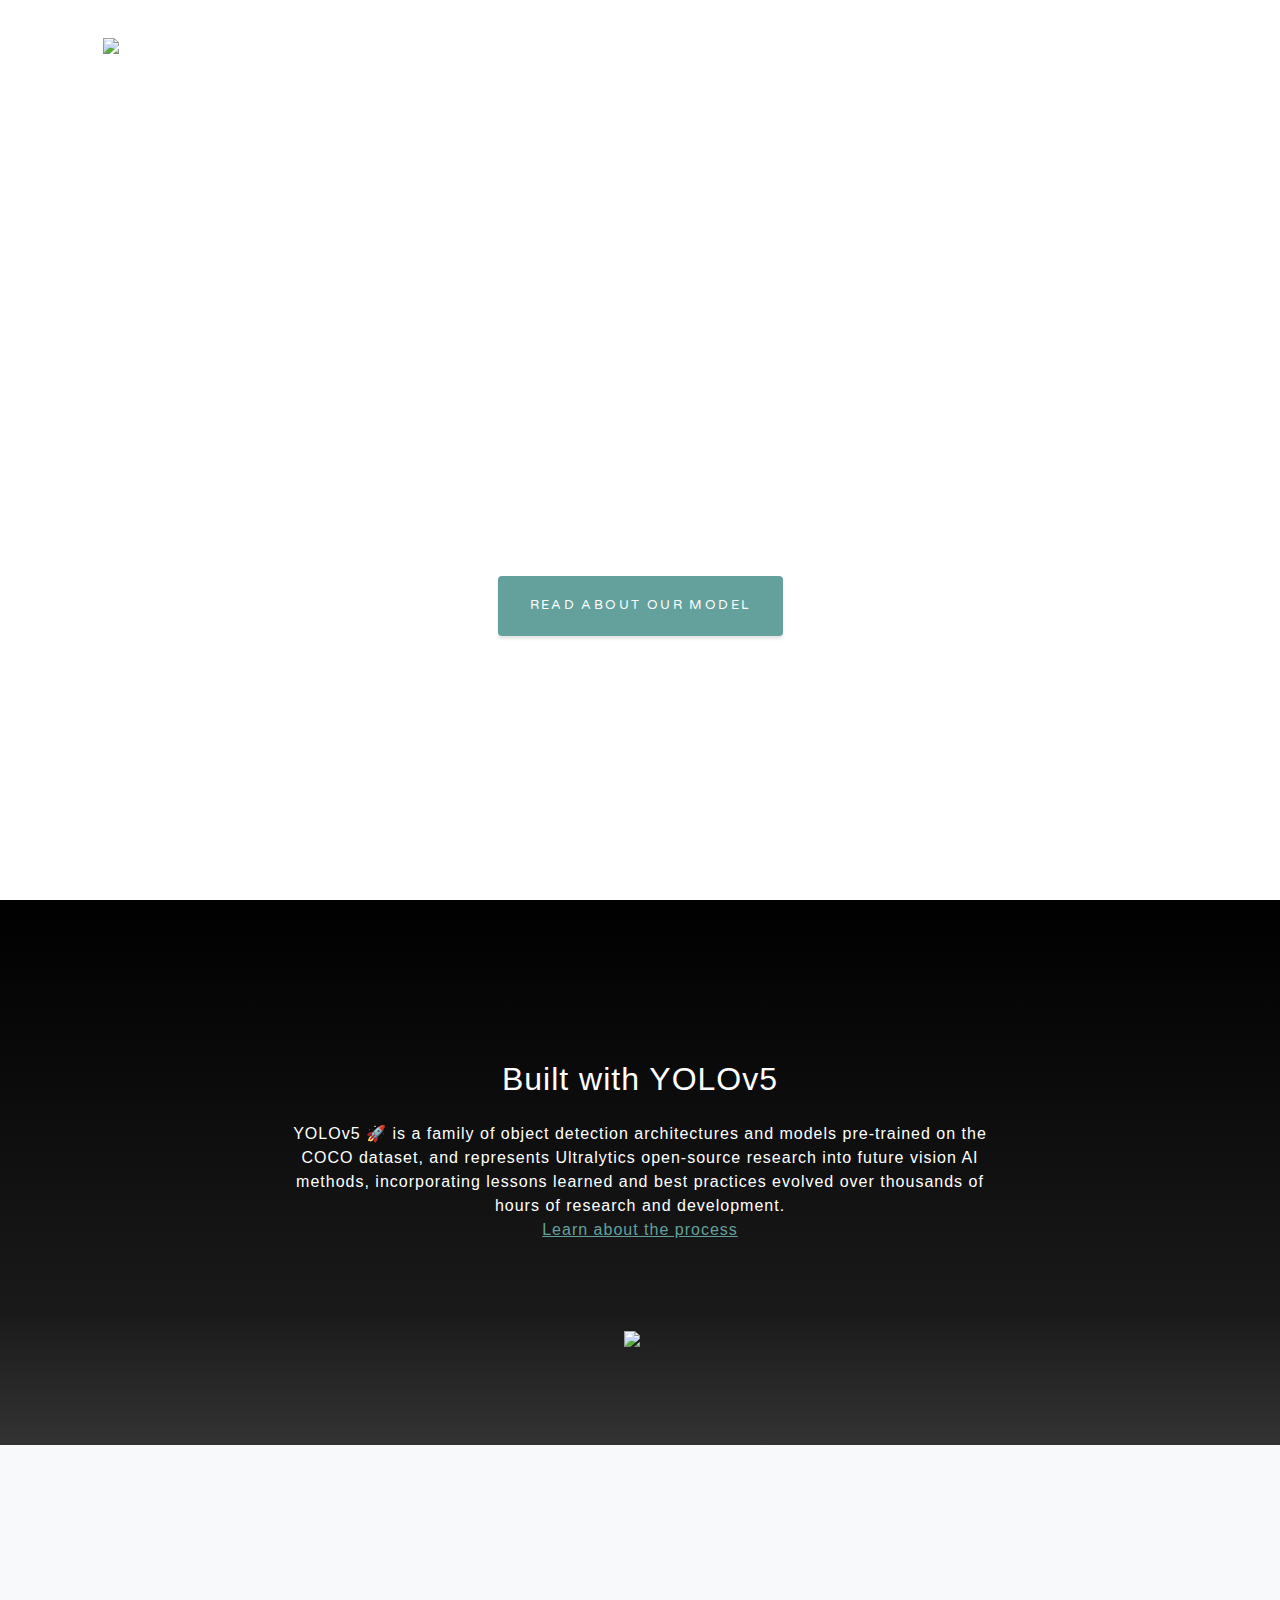
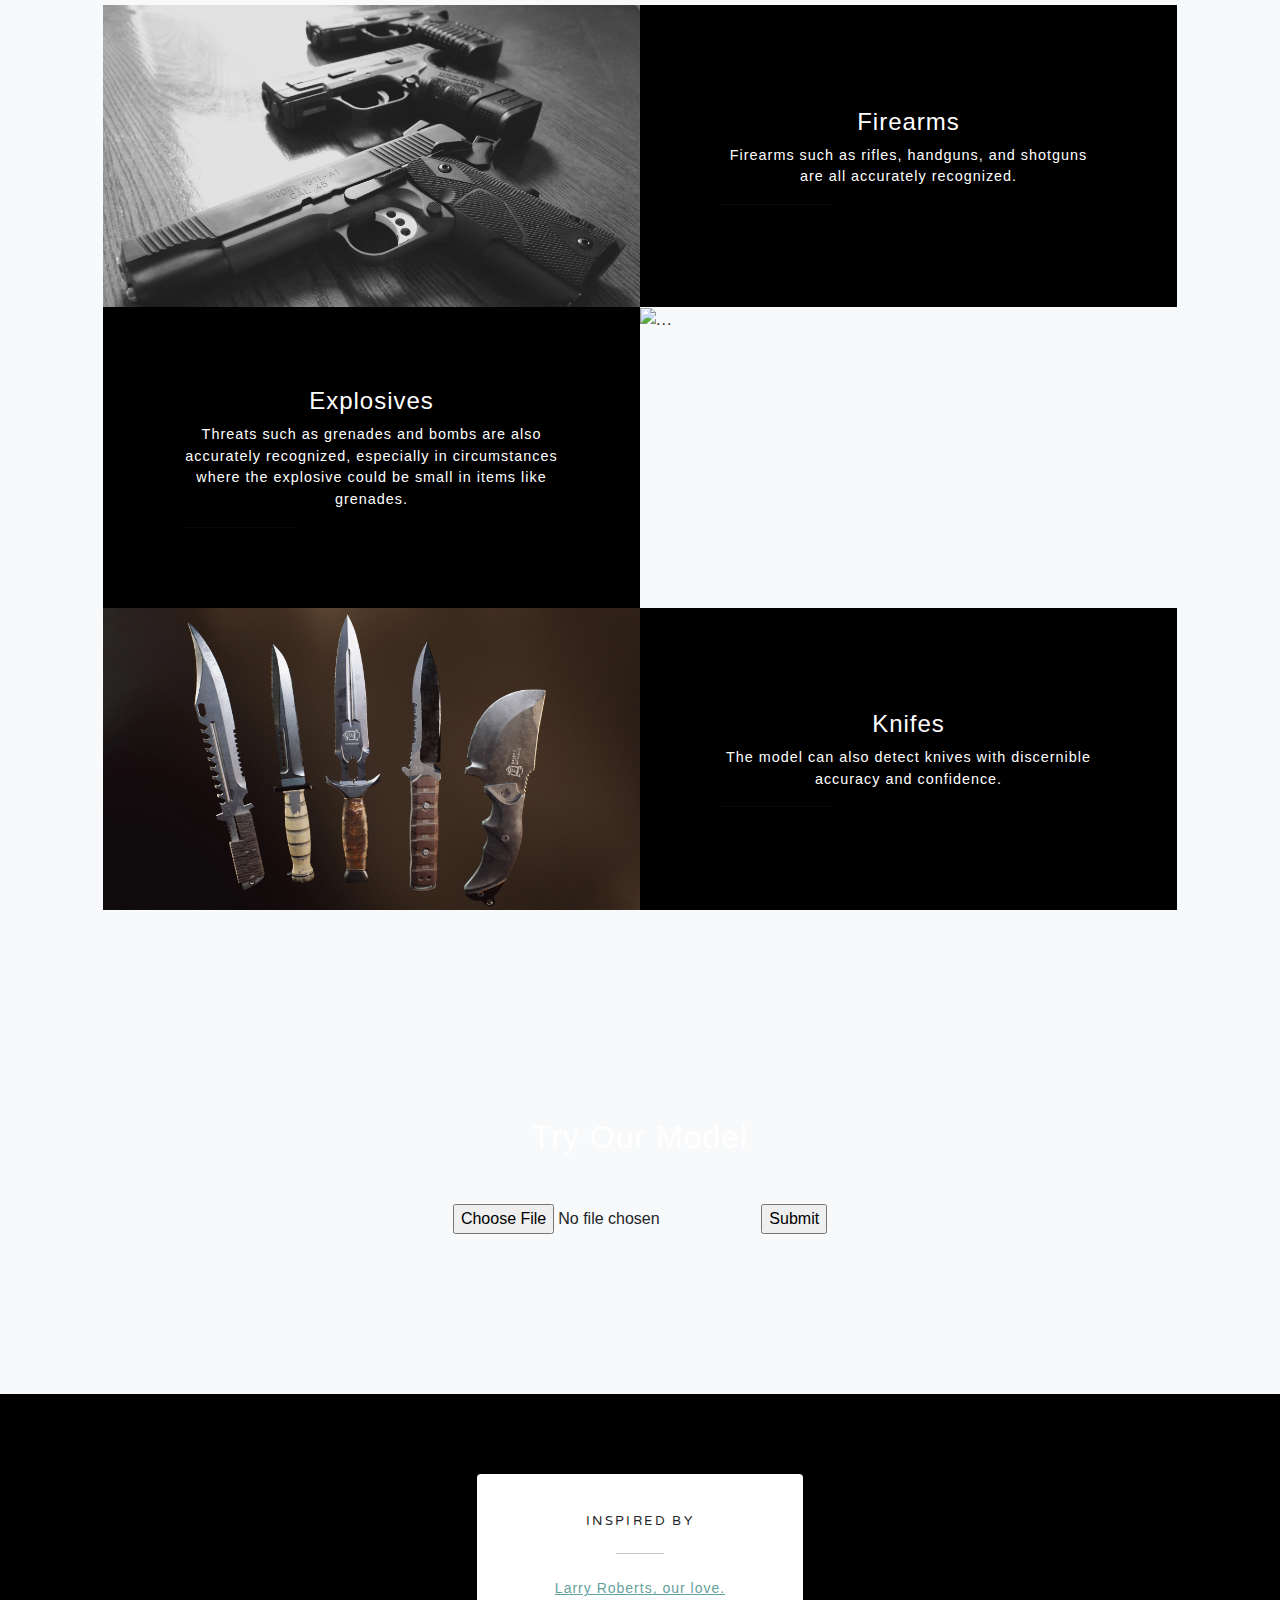
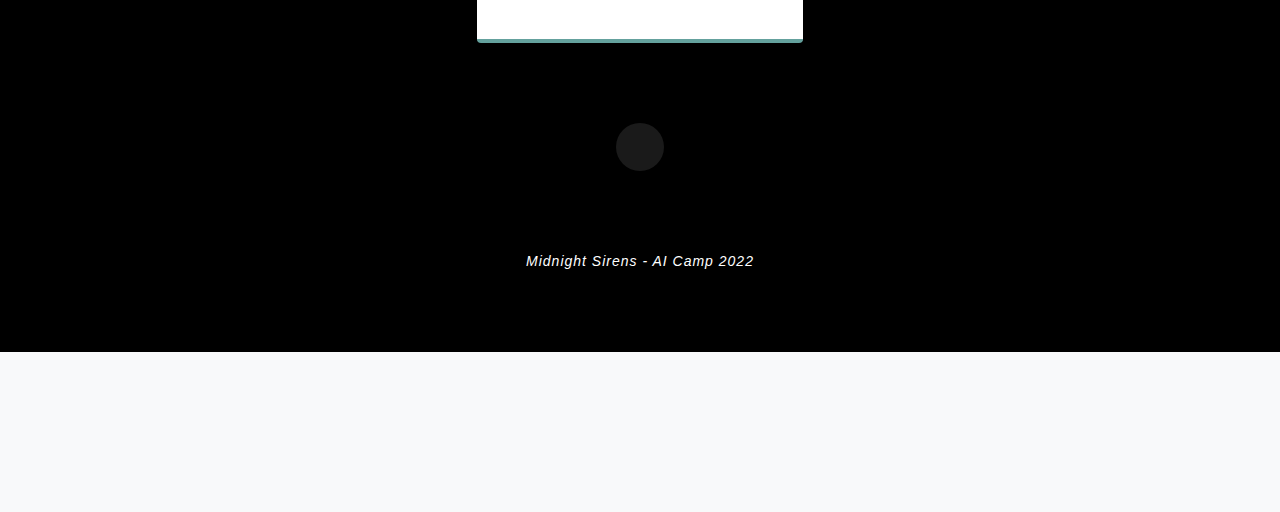
==== Front End Stuff/startbootstrap-grayscale-gh-pages/index.html @ f3cfd8ed "added changes to wesbite" ====
<!DOCTYPE html>
<html lang="en">
    <head>
        <meta charset="utf-8" />
        <meta name="viewport" content="width=device-width, initial-scale=1, shrink-to-fit=no" />
        <meta name="description" content="" />
        <meta name="author" content="" />
        <title>Grayscale - Start Bootstrap Theme</title>
        <link rel="icon" type="image/x-icon" href="assets/ai_camp.ico" />
        <!-- Font Awesome icons (free version)-->
        <script src="https://use.fontawesome.com/releases/v6.1.0/js/all.js" crossorigin="anonymous"></script>
        <!-- Google fonts-->
        <link href="https://fonts.googleapis.com/css?family=Varela+Round" rel="stylesheet" />
        <link href="https://fonts.googleapis.com/css?family=Nunito:200,200i,300,300i,400,400i,600,600i,700,700i,800,800i,900,900i" rel="stylesheet" />
        <!-- Core theme CSS (includes Bootstrap)-->
        <link href="css/styles.css" rel="stylesheet" />
    </head>
    <body id="page-top">
        <!-- Navigation-->
        <nav class="navbar navbar-expand-lg navbar-light fixed-top" id="mainNav">
            <div class="container px-4 px-lg-5">
                <a class="navbar-brand" href="#page-top"><img src="https://static.wixstatic.com/media/12b467_a4ceef0f338c41c7885cb083ea36a00f~mv2_d_1742_1743_s_2.png/v1/fill/w_68,h_68,al_c,q_85,usm_0.66_1.00_0.01,enc_auto/ai%20camp%20logo.png" style = "width:100%"></a>
                <button class="navbar-toggler navbar-toggler-right" type="button" data-bs-toggle="collapse" data-bs-target="#navbarResponsive" aria-controls="navbarResponsive" aria-expanded="false" aria-label="Toggle navigation">
                    Menu
                    <i class="fas fa-bars"></i>
                </button>
                <div class="collapse navbar-collapse" id="navbarResponsive">
                    <ul class="navbar-nav ms-auto">
                        <li class="nav-item"><a class="nav-link" href="#about">About</a></li>
                        <li class="nav-item"><a class="nav-link" href="#projects">Info</a></li>
                        <li class="nav-item"><a class="nav-link" href="#signup">Our Model</a></li>
                    </ul>
                </div>
            </div>
        </nav>
        <!-- Masthead-->
        <header class="masthead" style = "background-image:url(https://cdn1.epicgames.com/ue/product/Screenshot/FullView-1920x1080-25ef72c52c53a90776f76ae627653c32.jpg?resize=1&w=1920)">
            <div class="container px-4 px-lg-5 d-flex h-100 align-items-center justify-content-center">
                <div class="d-flex justify-content-center">
                    <div class="text-center">
                        <h1 class="mx-auto my-0 text-uppercase" style = "color:white">Weapon Detection</h1>
                        <h2 class="text-white-50 mx-auto mt-2 mb-5">Useful AI Model that detects weapons; critical to prevent incidents.</h2>
                      <a class="btn btn-primary" href="#about">Read about our model</a>
                    </div>
                </div>
            </div>
        </header>
        <!-- About-->
        <section class="about-section text-center" id="about">
            <div class="container px-4 px-lg-5">
                <div class="row gx-4 gx-lg-5 justify-content-center">
                    <div class="col-lg-8">
                        <h2 class="text-white mb-4">Built with YOLOv5</h2>
                        <p class="text-white-50">
                            YOLOv5 🚀 is a family of object detection architectures and models pre-trained on the COCO dataset, and represents Ultralytics open-source research into future vision AI methods, incorporating lessons learned and best practices evolved over thousands of hours of research and development. <br>
                          <a href="https://docs.google.com/presentation/d/1TJVjbd0gxJ1XSBDC1HaIfGvIQuUsT5jUoAaQaripfEQ/edit?usp=sharing" target="_blank">Learn about the process</a>
                      </p>
                    </div>
                </div>
                <img class="img-fluid" src="https://cdn-images-1.medium.com/max/1024/1*bSLNlG7crv-p-m4LVYYk3Q.png" style = "width:20%; margin-top:1vh; margin-bottom: 10vh" alt="..." />
<!--               YOLO LOGO IN LINE ABOVE
 -->
              
              
              
              
            </div>
        </section>
        <!-- Projects-->
         <section class="projects-section bg-light" id="projects">
            <div class="container px-4 px-lg-5"> 
                <!-- Featured Project Row-->
                 <div class="row gx-0 mb-4 mb-lg-5 align-items-center">
 <!--                   <div class="col-xl-8 col-lg-7"><img class="img-fluid mb-3 mb-lg-0" src="assets/img/guns.jpg" alt="..." /></div>
                    <div class="col-xl-4 col-lg-5 funkycontainer">
                         <div class="bg-black text-center h-100 project">
                          <div class="featured-text text-center text-lg-left">
                            <h4>Firearms</h4>
                            <p class="text-white-50 mb-0">Firearms such as rifles, handguns, and shotguns are all accurately recognized.</p>
                        </div>
                    </div>
                </div> -->
                <!-- Project One Row-->
                <div class="row gx-0 mb-5 mb-lg-0 justify-content-center">
                    <div class="col-lg-6"><img class="img-fluid" src="assets/img/guns.jpg" alt="..." /></div>
                    <div class="col-lg-6">
                        <div class="bg-black text-center h-100 project">
                            <div class="d-flex h-100">
                                <div class="project-text w-100 my-auto text-center text-lg-left">
                                    <h4 class="text-white">Firearms</h4>
                                    <p class="mb-0 text-white-50">Firearms such as rifles, handguns, and shotguns are all accurately recognized.</p>
                                    <hr class="d-none d-lg-block mb-0 ms-0" />
                                </div>
                            </div>
                        </div>
                    </div>
                </div>
                <div class="row gx-0 justify-content-center">
                    <div class="col-lg-6"><img class="img-fluid" src="https://wallpaperaccess.com/full/3482703.jpg" alt="..." /></div>
                    <div class="col-lg-6 order-lg-first">
                        <div class="bg-black text-center h-100 project">
                            <div class="d-flex h-100">
                                <div class="project-text w-100 my-auto text-center text-lg-right">
                                    <h4 class="text-white">Explosives</h4>
                                    <p class="mb-0 text-white-50">Threats such as grenades and bombs are also accurately recognized, especially in circumstances where the explosive could be small in items like grenades.</p>
                                    <hr class="d-none d-lg-block mb-0 me-0" />
                                </div>
                            </div>
                        </div>
                    </div>
                </div>
                <div class="row gx-0 mb-5 mb-lg-0 justify-content-center">
                    <div class="col-lg-6"><img class="img-fluid" src="assets/img/Knives.jpg" alt="..." /></div>
                    <div class="col-lg-6">
                        <div class="bg-black text-center h-100 project">
                            <div class="d-flex h-100">
                                <div class="project-text w-100 my-auto text-center text-lg-left">
                                    <h4 class="text-white">Knifes</h4>
                                    <p class="mb-0 text-white-50">The model can also detect knives with discernible accuracy and confidence.</p>
                                    <hr class="d-none d-lg-block mb-0 ms-0" />
                                </div>
                            </div>
                        </div>
                    </div>
                <!-- Project Two Row-->
<!--                 <div class="row gx-0 justify-content-center">
                    <div class="col-lg-6"><img class="img-fluid" src="https://wallpaperaccess.com/full/3482703.jpg" alt="..." /></div>
                    <div class="col-lg-6 order-lg-first">
                        <div class="bg-black text-center h-100 project">
                            <div class="d-flex h-100">
                                <div class="project-text w-100 my-auto text-center text-lg-right">
                                    <h4 class="text-white">Explosives</h4>
                                    <p class="mb-0 text-white-50">Threats such as grenades and bombs are also accurately recognized, especially in circumstances where the explosive could be small in items like grenades.</p>
                                    <hr class="d-none d-lg-block mb-0 me-0" />
                                </div>
                            </div>
                        </div>
                    </div>
                </div> -->
            </div>
          </div>
         </div>
        <!-- Try Model-->
        <section class="signup-section" id="signup">
            <div class="container px-4 px-lg-5">
                <div class="row gx-4 gx-lg-5">
                    <div class="col-md-10 col-lg-8 mx-auto text-center">
                        <i class="fa-solid fa-nah fa-2x mb-2 text-white"></i>
                        <h2 class="text-white mb-5">Try Our Model</h2>
                          <form action="/action_page.php" method = post>
                            <input type="file" id="myFile" name="filename">
                            <input type="submit">
                          </form>
                            <!-- Email address input-->
                            <div class="row input-group-newsletter">
                                <div class="col-auto">
                            </div>
                            <!-- Submit success message-->
                            <!---->
                            <!-- This is what your users will see when the form-->
                            <!-- has successfully su<table>
    <tr>
        <th>Header 1</th>
        <th>Header 2</th>
    </tr>
    <tr>
        <td>Cell 1</td>
        <td>Cell 2</td>
    </tr>
    <tr>
        <td>Cell 3</td>
        <td>Cell 4</td>
    </tr>
</table>
bmitted-->
                            <div class="d-none" id="submitSuccessMessage">
                                <div class="text-center mb-3 mt-2 text-white">
                                    <div class="fw-bolder">Form submission successful!</div>
                                    To activate this form, sign up at
                                    <br />
                                    <a href="https://startbootstrap.com/solution/contact-forms">https://startbootstrap.com/solution/contact-forms</a>
                                </div>
                            </div>
                            <!-- Submit error message-->
                            <!---->
                            <!-- This is what your users will see when there is-->
                            <!-- an error submitting the form-->
                            <div class="d-none" id="submitErrorMessage"><div class="text-center text-danger mb-3 mt-2">Error sending message!</div></div>
                        
                    </div>
                </div>
          </div>
        </section>
        <!-- Contact-->
        <section class="contact-section bg-black">
            <div class="container px-4 px-lg-5">
                <div class="row gx-4 gx-lg-5">
                    <div class="col-md-4 mb-3 mb-md-0">
                    </div>
                    <div class="col-md-4 mb-3 mb-md-0">
                        <div class="card py-4 h-100">
                            <div class="card-body text-center">
                                <i class="fas fa-person text-primary mb-2"></i>
                                <h4 class="text-uppercase m-0">Inspired by</h4>
                                <hr class="my-4 mx-auto" />
                              <div class="small text-black-50"><a href="https://en.wikipedia.org/wiki/Lawrence_Roberts_(scientist)">Larry Roberts, our love.</a></div>
                            </div>
                        </div>
                    </div>
                </div>
                <div class="social d-flex justify-content-center">
                    <a class="mx-2" href="https://github.com/Gm4ch/Weapon-detection" target="_blank"><i class="fab fa-github"></i></a>
                </div>
            </div>
        </section>
         
        <!-- Footer-->
<footer class="footer bg-black small text-center text-white-50"><div class="container px-4 px-lg-5"><em>Midnight Sirens - AI Camp 2022</em></div></footer>
          
          
          
        <!-- Bootstrap core JS-->
        <script src="https://cdn.jsdelivr.net/npm/bootstrap@5.1.3/dist/js/bootstrap.bundle.min.js"></script>
        <!-- Core theme JS-->
        <script src="js/scripts.js"></script>
        <!-- * * * * * * * * * * * * * * * * * * * * * * * * * * * * * * * * * * * * * * * *-->
        <!-- * *                               SB Forms JS                               * *-->
        <!-- * * Activate your form at https://startbootstrap.com/solution/contact-forms * *-->
        <!-- * * * * * * * * * * * * * * * * * * * * * * * * * * * * * * * * * * * * * * * *-->
        <script src="https://cdn.startbootstrap.com/sb-forms-latest.js"></script>
    </body>
</html>
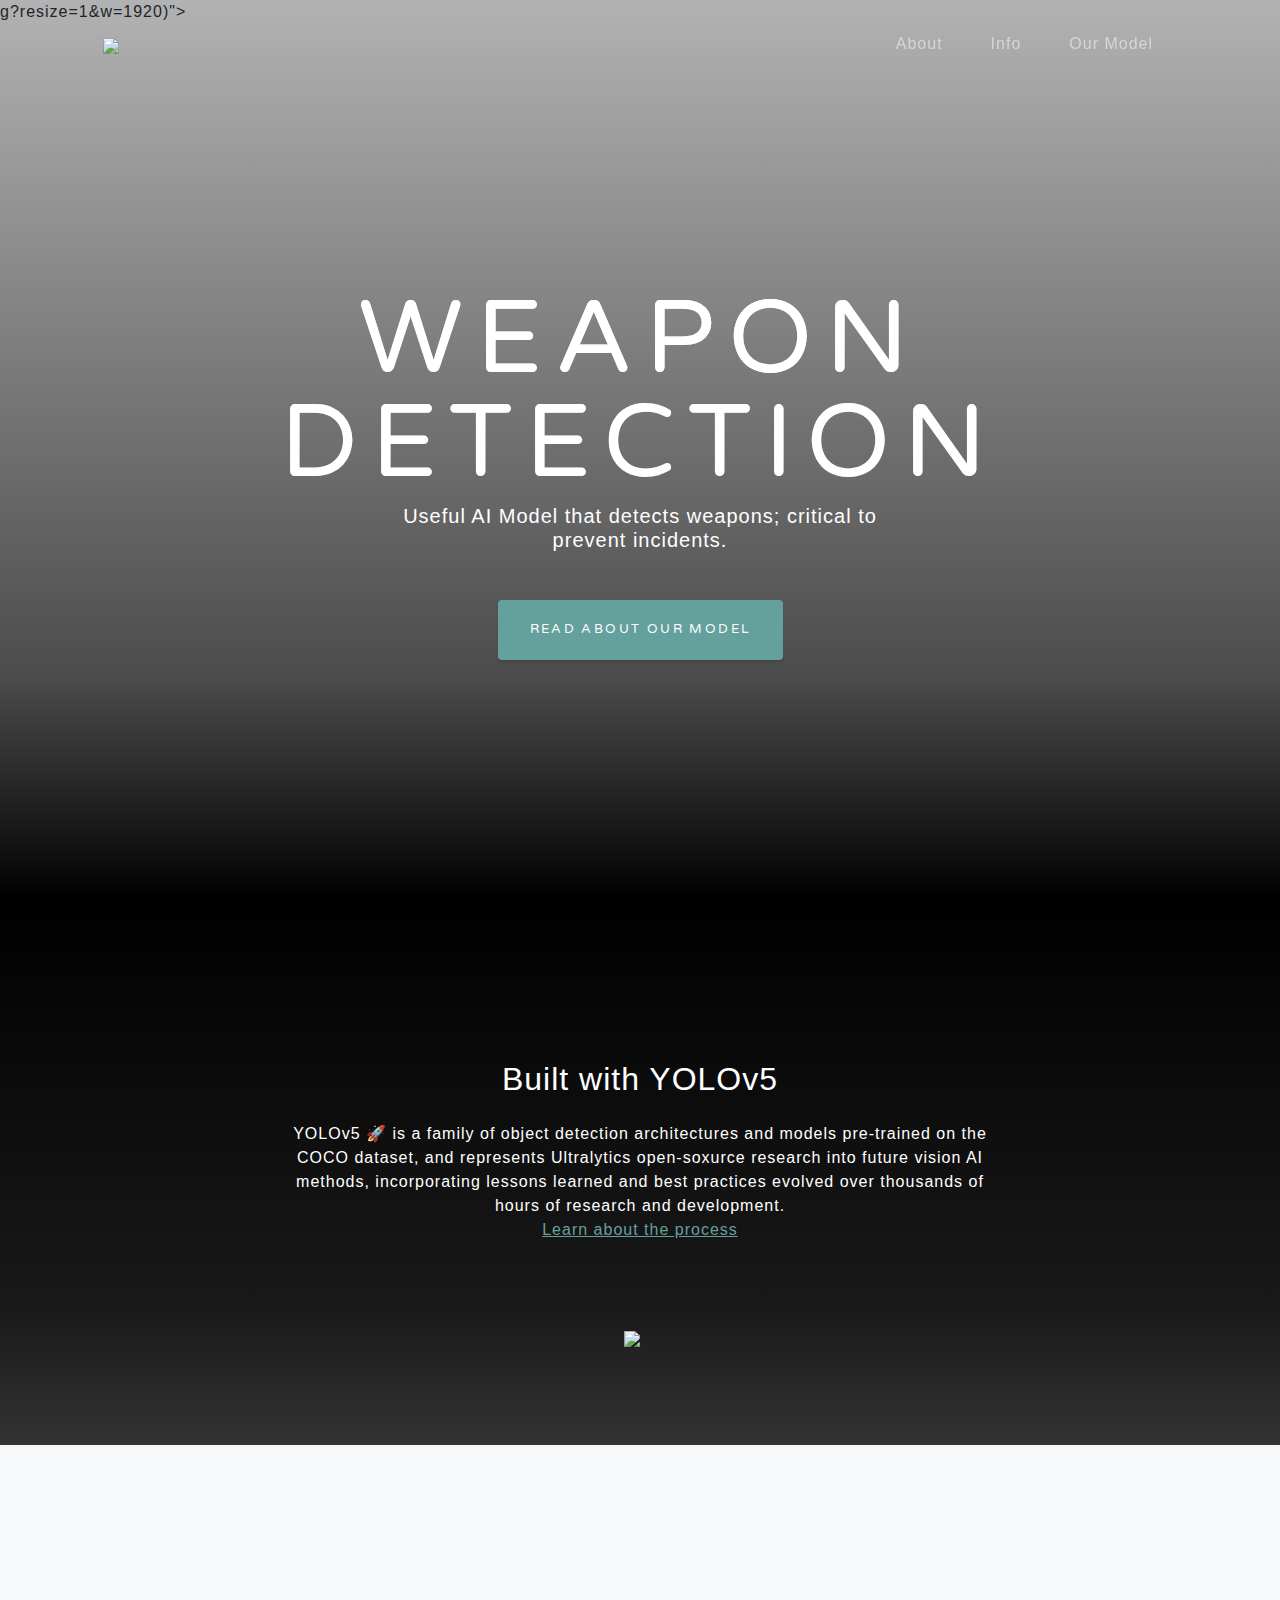
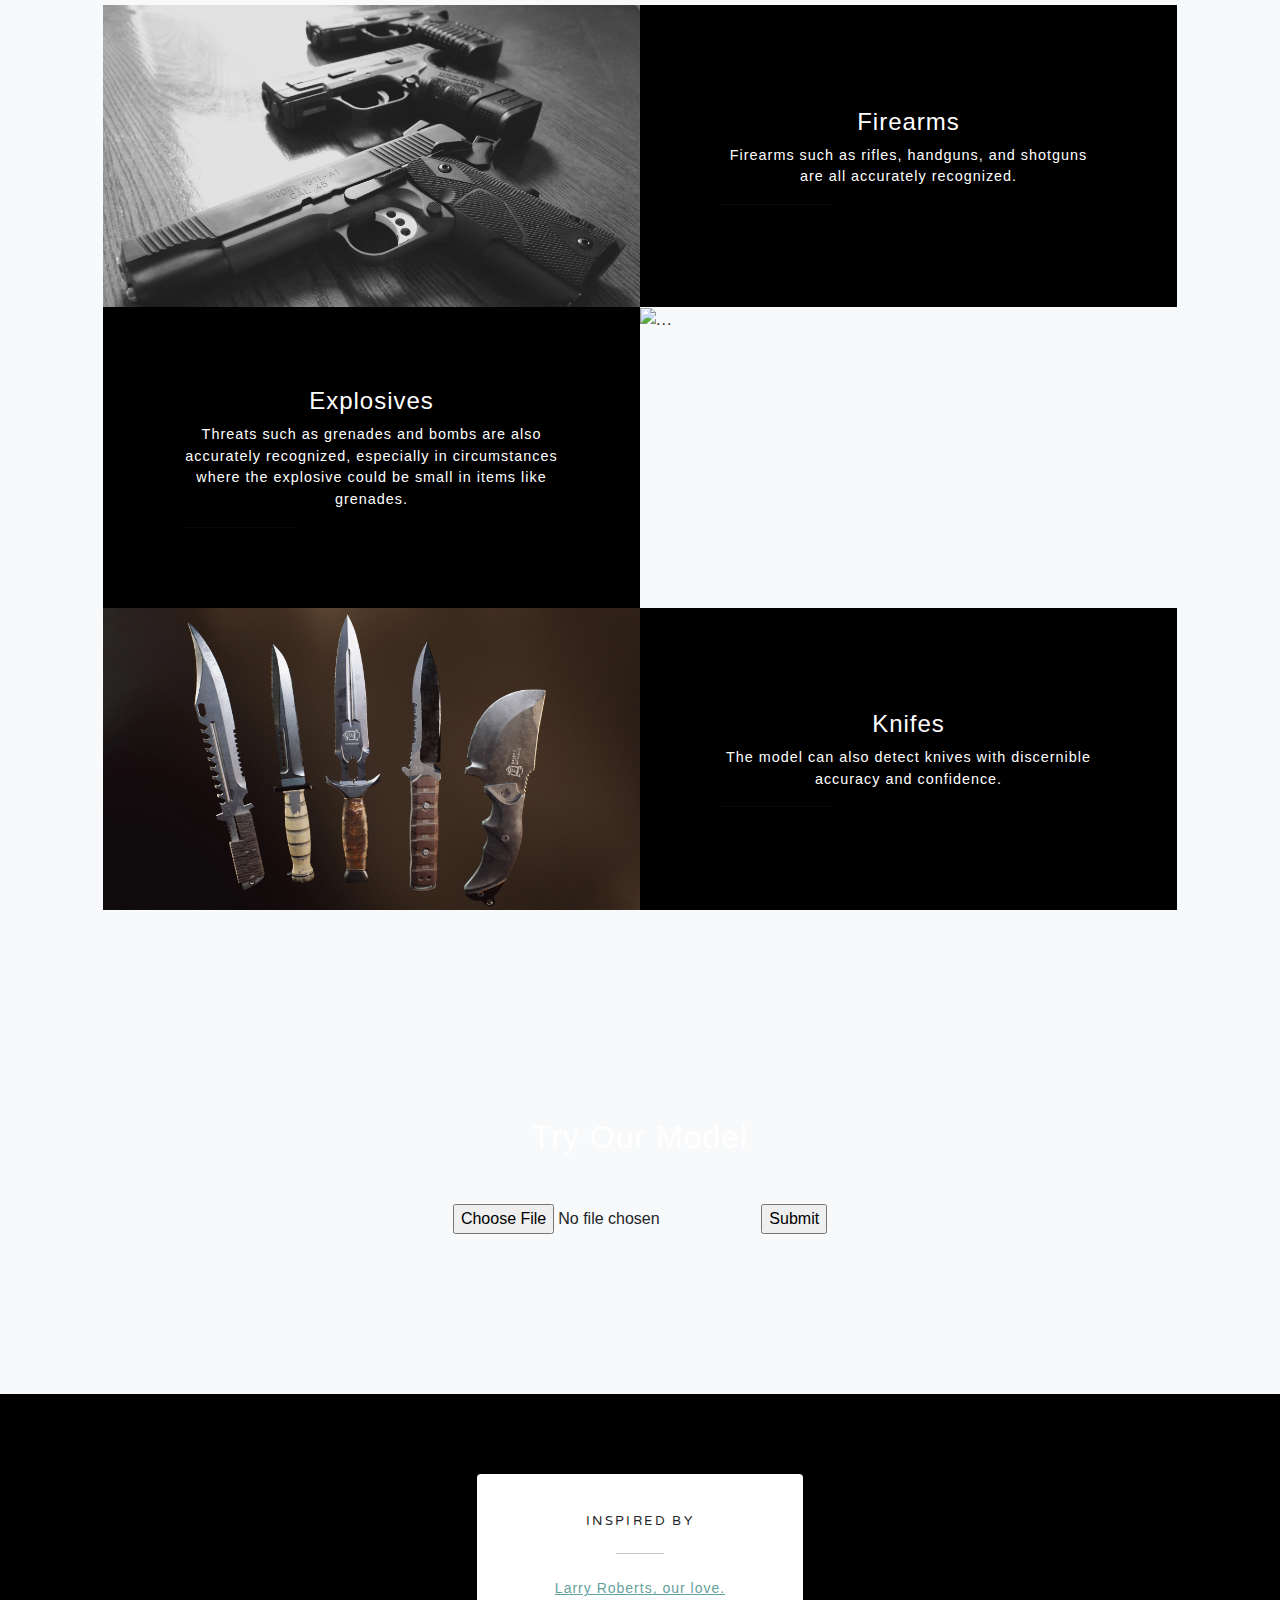
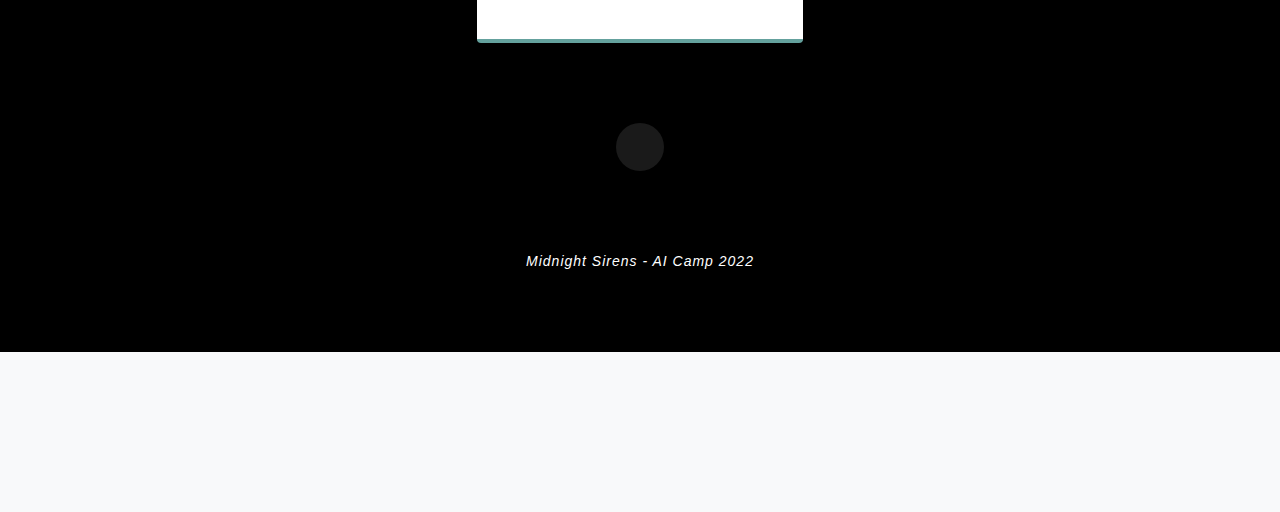
==== commit 6d131f32: "last changes to website" ====
--- a/Front End Stuff/startbootstrap-grayscale-gh-pages/index.html
+++ b/Front End Stuff/startbootstrap-grayscale-gh-pages/index.html
@@ -34,7 +34,7 @@
             </div>
         </nav>
         <!-- Masthead-->
-        <header class="masthead" style = "background-image:url(https://cdn1.epicgames.com/ue/product/Screenshot/FullView-1920x1080-25ef72c52c53a90776f76ae627653c32.jpg?resize=1&w=1920)">
+        <header class="masthead" style = "background-image:url(https://cdn1.epicgames.com/ue/product/Screenshot/FullView-1920x1080-25ef72c52c53a90776f76ae627653c32.<img class = "mb-2" src = "https://lh3.googleusercontent.com/[base64]w724-h965-no?authuser=0" style = "height:auto; width:10vw; margin-bottom: 5vh">g?resize=1&w=1920)">
             <div class="container px-4 px-lg-5 d-flex h-100 align-items-center justify-content-center">
                 <div class="d-flex justify-content-center">
                     <div class="text-center">
@@ -52,7 +52,7 @@
                     <div class="col-lg-8">
                         <h2 class="text-white mb-4">Built with YOLOv5</h2>
                         <p class="text-white-50">
-                            YOLOv5 🚀 is a family of object detection architectures and models pre-trained on the COCO dataset, and represents Ultralytics open-source research into future vision AI methods, incorporating lessons learned and best practices evolved over thousands of hours of research and development. <br>
+                            YOLOv5 🚀 is a family of object detection architectures and models pre-trained on the COCO dataset, and represents Ultralytics open-soxurce research into future vision AI methods, incorporating lessons learned and best practices evolved over thousands of hours of research and development. <br>
                           <a href="https://docs.google.com/presentation/d/1TJVjbd0gxJ1XSBDC1HaIfGvIQuUsT5jUoAaQaripfEQ/edit?usp=sharing" target="_blank">Learn about the process</a>
                       </p>
                     </div>
